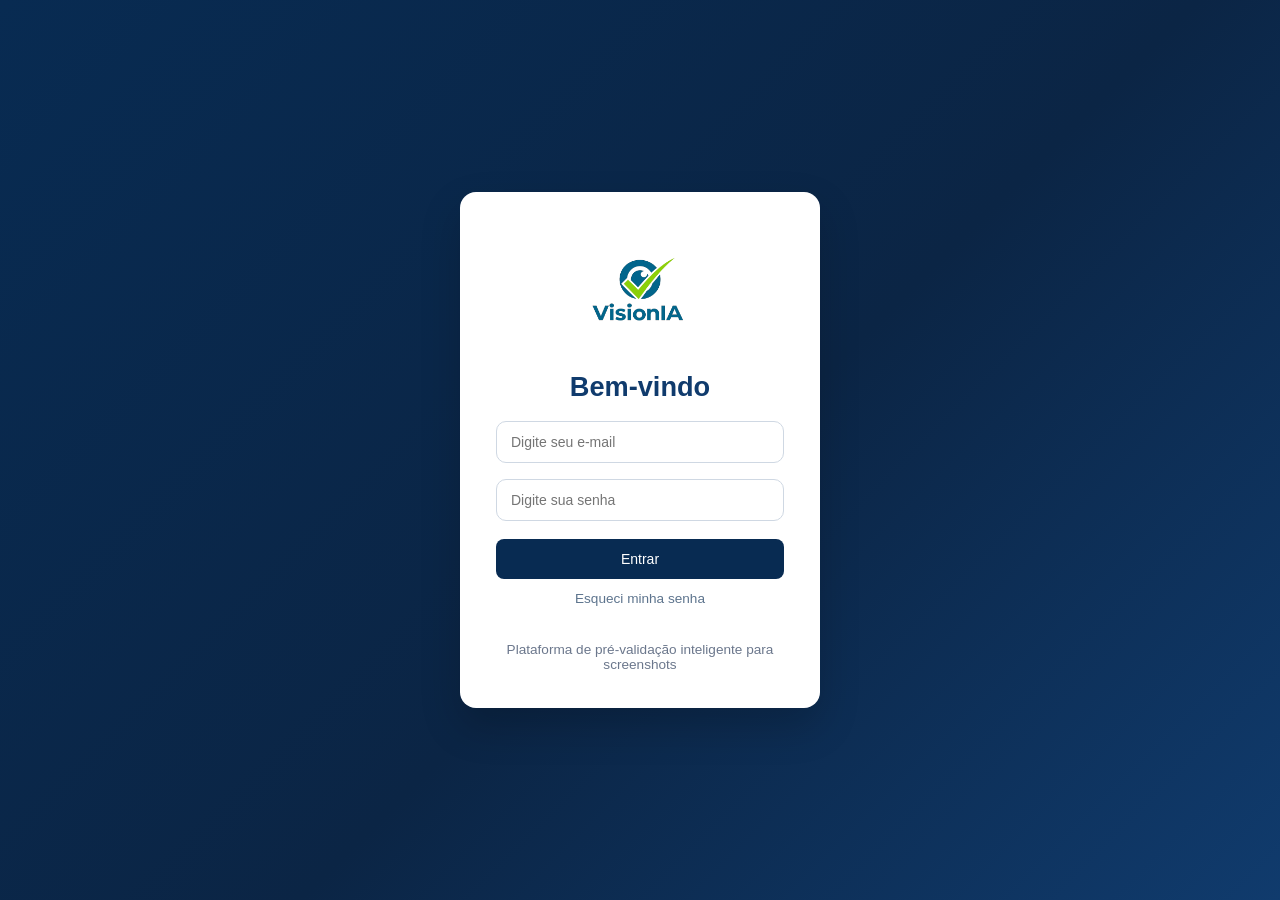
==== frontend-principal/index.html @ 695288af "feat: VisionIA" ====
<!DOCTYPE html>
<html lang="pt-BR">
<head>
  <meta charset="UTF-8" />
  <meta name="viewport" content="width=device-width, initial-scale=1.0" />
  <title>Dashboard - VisionIA</title>
  <link rel="stylesheet" href="css/style.css">
</head>
<body>

  <script>
    if (!localStorage.getItem("token")) {
      window.location.href = "login.html";
    }
  </script>

  <div class="topbar">
    <div class="topbar-left">
      <img src="assets/logo.png" class="logo-topbar" alt="Logo do VisionIA">
    </div>

    <div class="user-access" onclick="toggleMenu()">
      <div class="user-avatar" id="userAvatar">US</div>

      <div class="user-info">
        <div class="user-name" id="userName"></div>
        <div class="user-role" id="userRole"></div>
      </div>

      <div class="dropdown-menu" id="userMenu">
        <div class="dropdown-item" onclick="window.location.href='stats.html'">Estatísticas</div>
        <div class="dropdown-item" onclick="irConfig()">Configurações</div>
        <div class="dropdown-item" id="adminLink" style="display:none" onclick="window.location.href='admin.html'">Painel Admin</div>
        <div class="dropdown-item logout" onclick="logout()">Sair</div>
      </div>
    </div>
  </div>

  <div class="container">
    <div class="card">

      <div class="issue-header">
        <div>
          <div class="issue-key">GMS-1842</div>
          <div class="issue-title">Pré-validação de GMS - Avaliação de Screenshots</div>
          <span class="badge yellow">Em análise</span>
        </div>
      </div>

      <div class="section-title">Sobre o sistema</div>
      <div class="description">
        O sistema realiza uma pré-validação inteligente de screenshots GMS, identificando inconsistências visuais, ausência de elementos obrigatórios e possíveis evidências fora do padrão esperado.
      </div>

      <div class="section-title">Screenshots anexadas</div>
            <div style="margin-top: 16px; display: flex; gap: 10px; flex-wrap: wrap;">
        <button class="screenshot" onclick="abrirScreenshots()">Selecionar Screenshots</button>
        <input type="file" id="uploadScreenshots" multiple accept="image/*" style="display:none">
      </div>
      <div class="attachments" id="attachmentsPreview"></div>

      <div class="section-title">Resultado da IA</div>
      <div class="comment-box" id="resultado">
        Aguardando análise...
      </div>

      <div style="margin-top: 16px; display: flex; gap: 10px; flex-wrap: wrap;">
        <button class="button" onclick="rodarAnalise()">Rodar Pré-validação</button>
        <button class="button2" onclick="limparScreenshots()">Limpar</button>
        <input type="file" id="uploadScreenshots" multiple accept="image/*" style="display:none">
      </div>

    </div>
  </div>

  <script src="js/config.js"></script>
  <script src="js/script.js"></script>
<script src="js/stats.js"></script>
</body>
</html>
---- frontend-principal/css/style.css ----
/* =========================
   VARIÁVEIS
========================= */
:root {
  --color-primary: #082b52;
  --color-primary-hover: #0b2545;
  --color-secondary: #0d3c70;

  --color-success: #22c55e;
  --color-success-hover: #16a34a;

  --color-danger: #b42318;
  --color-danger-hover: #8f1c13;

  --color-warning: #f59e0b;
  --color-warning-bg: #fff7d6;

  --color-bg: #f4f5f7;
  --color-card: #ffffff;
  --color-text: #172b4d;
  --color-muted: #6b778c;
  --color-border: #dfe1e6;

  --shadow-soft: 0 6px 18px rgba(8, 43, 82, 0.06);
  --shadow-medium: 0 12px 30px rgba(8, 43, 82, 0.08);
  --shadow-strong: 0 18px 40px rgba(0, 0, 0, 0.18);

  --radius-sm: 10px;
  --radius-md: 14px;
  --radius-lg: 18px;

  --transition: 0.2s ease;
}

/* =========================
   RESET GLOBAL
========================= */
* {
  margin: 0;
  padding: 0;
  box-sizing: border-box;
  font-family: Arial, Helvetica, sans-serif;
}

html {
  font-size: 16px;
}

body {
  margin: 0;
  background: var(--color-bg);
  color: var(--color-text);
  font-size: 1rem;
}

/* =========================
   TOPBAR
========================= */
.topbar {
  min-height: 90px;
  background: var(--color-primary);
  display: flex;
  align-items: center;
  justify-content: space-between;
  padding: 0 30px;
}

.topbar-left {
  display: flex;
  align-items: center;
  gap: 12px;
  color: #ffffff;
  font-size: 1.3rem;
  font-weight: bold;
}

.logo-topbar {
  height: 95px;
  width: auto;
  object-fit: contain;
  display: block;
}

/* =========================
   USUÁRIO + MENU
========================= */
.user-access {
  position: relative;
  display: flex;
  align-items: center;
  gap: 10px;
  background: var(--color-secondary);
  padding: 10px 16px;
  border-radius: 12px;
  color: #ffffff;
  cursor: pointer;
  transition: background var(--transition);
}

.user-access:hover {
  background: var(--color-primary-hover);
}

.user-avatar {
  width: 38px;
  height: 38px;
  background: #6b7280;
  border-radius: 50%;
  display: flex;
  align-items: center;
  justify-content: center;
  font-weight: bold;
  color: #ffffff;
  font-size: 0.95rem;
}

.user-info {
  display: flex;
  flex-direction: column;
  line-height: 1.2;
}

.user-name {
  font-size: 13px;
  color: #ffffff;
  font-weight: 600;
}

.user-role {
  font-size: 12px;
  color: #dbeafe;
  opacity: 0.95;
}

/* MENU DROPDOWN */
.dropdown-menu {
  position: absolute;
  top: calc(100% + 8px);
  right: 0;
  min-width: 190px;
  background: #ffffff;
  border-radius: 12px;
  box-shadow: 0 10px 24px rgba(0, 0, 0, 0.18);
  opacity: 0;
  transform: translateY(-8px);
  pointer-events: none;
  transition: opacity var(--transition), transform var(--transition);
  overflow: hidden;
  z-index: 1000;
}

.dropdown-menu.active {
  opacity: 1;
  transform: translateY(0);
  pointer-events: auto;
}

.dropdown-item {
  padding: 12px 14px;
  font-size: 0.92rem;
  color: var(--color-primary);
  background: #ffffff;
  cursor: pointer;
  transition: background var(--transition);
}

.dropdown-item:hover {
  background: #f4f5f7;
}

.dropdown-item.logout {
  color: var(--color-danger);
}

/* =========================
   LAYOUT PRINCIPAL
========================= */
.container {
  width: 100%;
  max-width: 1200px;
  margin: 40px auto;
  padding: 0 20px;
  display: grid;
  gap: 24px;
}

.card,
.profile-card {
  width: 100%;
  background: var(--color-card);
  border-radius: var(--radius-lg);
  box-shadow: var(--shadow-medium);
  padding: 30px;
  border: 1px solid #e8edf3;
}

.main-content {
  display: flex;
  justify-content: center;
  padding: 30px 20px;
}

/* =========================
   CABEÇALHO DE ISSUE
========================= */
.issue-header {
  display: flex;
  justify-content: space-between;
  align-items: flex-start;
  gap: 16px;
  flex-wrap: wrap;
}

.issue-key {
  color: var(--color-primary);
  font-weight: bold;
  font-size: 1.05rem;
  margin-bottom: 6px;
}

.issue-title {
  font-size: 2rem;
  font-weight: 700;
  margin-bottom: 10px;
  color: var(--color-text);
  line-height: 1.2;
}

/* =========================
   BADGES
========================= */
.badge {
  display: inline-flex;
  align-items: center;
  padding: 6px 12px;
  border-radius: 999px;
  font-size: 0.82rem;
  font-weight: 700;
  margin-right: 8px;
  margin-bottom: 8px;
  letter-spacing: 0.01em;
  background: #dfe1e6;
  color: var(--color-text);
}

.badge.red {
  background: #ffebe6;
  color: #bf2600;
}

.badge.green {
  background: #e3fcef;
  color: #006644;
}

.badge.yellow {
  background: var(--color-warning-bg);
  color: #e7bf22;
}

/* =========================
   BOTÕES
========================= */
.btn,
.button,
.button2,
.screenshot,
.btn-green {
  border: none;
  padding: 14px 20px;
  border-radius: var(--radius-sm);
  cursor: pointer;
  font-size: 1rem;
  font-weight: bold;
  transition: background var(--transition), transform var(--transition);
}

.screenshot:hover,
.btn:hover,
.button:hover,
.button2:hover,
.btn-green:hover {
  transform: translateY(-1px);
}
.screenshot {
  background: var(--color-secondary);
  color: #ffffff;
  border: none;
}
.screenshot:hover {
  background: var(--color-secondary);
}

.button {
  background: var(--color-success);
  color: #ffffff;
}

.button:hover {
  background: var(--color-success-hover);
}

.button2 {
  background: var(--color-danger);
  color: #ffffff;
}

.button2:hover {
  background: var(--color-danger-hover);
}

.btn-green {
  background: var(--color-success);
  color: #ffffff;
}

.btn-green:hover {
  background: var(--color-success-hover);
}

.btn-login {
  width: 100%;
  background: var(--color-primary);
  color: #ffffff;
  border: none;
  padding: 12px;
  margin-top: 10px;
  border-radius: 8px;
  font-size: 14px;
  cursor: pointer;
  transition: background var(--transition), transform var(--transition);
}

.btn-login:hover {
  background: var(--color-primary-hover);
  transform: translateY(-1px);
}

.btn-register {
  width: 100%;
  background: var(--color-success);
  color: #ffffff;
  border: none;
  padding: 12px;
  margin-top: 10px;
  border-radius: 8px;
  font-size: 14px;
  cursor: pointer;
  transition: background var(--transition), transform var(--transition);
}

.btn-register:hover {
  background: var(--color-success-hover);
  transform: translateY(-1px);
}

/* =========================
   TEXTOS E BLOCOS
========================= */
.section-title {
  font-size: 1.25rem;
  font-weight: 700;
  margin: 24px 0 12px;
  color: var(--color-text);
}

.description {
  background: #fafbfc;
  border: 1px solid var(--color-border);
  border-radius: var(--radius-sm);
  padding: 16px;
  line-height: 1.7;
  font-size: 1rem;
  color: var(--color-text);
}

.small {
  font-size: 0.85rem;
  color: var(--color-muted);
  margin-top: 10px;
}

/* =========================
   SCREENSHOTS
========================= */
.attachments {
  display: grid;
  grid-template-columns: repeat(3, 1fr);
  gap: 14px;
  margin-top: 12px;
}

.attachment {
  border: 1px solid var(--color-border);
  border-radius: var(--radius-md);
  padding: 12px;
  background: #ffffff;
  box-shadow: 0 4px 12px rgba(15, 23, 42, 0.04);
  transition: transform var(--transition), box-shadow var(--transition);
}

.attachment:hover {
  transform: translateY(-2px);
  box-shadow: 0 10px 18px rgba(15, 23, 42, 0.08);
}

.attachment-name {
  font-size: 0.95rem;
  font-weight: bold;
  margin-bottom: 4px;
  color: var(--color-text);
}

.attachment-type {
  font-size: 0.85rem;
  color: var(--color-muted);
  margin-bottom: 10px;
}

.attachment img {
  width: 100%;
  max-height: 180px;
  object-fit: contain;
  border-radius: 8px;
  margin-top: 8px;
  display: block;
  background: #f4f5f7;
}

/* =========================
   RESULTADO DA IA
========================= */
.comment-box {
  margin-top: 20px;
  border: 1px solid var(--color-border);
  border-radius: 16px;
  padding: 20px;
  background: linear-gradient(180deg, #f8f9fb 0%, #f5f7fa 100%);
}

.comment-header {
  display: flex;
  align-items: center;
  gap: 10px;
  margin-bottom: 14px;
  flex-wrap: wrap;
}

.bot {
  width: 38px;
  height: 38px;
  background: #0b2545;
  color: #ffffff;
  border-radius: 50%;
  display: flex;
  align-items: center;
  justify-content: center;
  font-weight: bold;
}

.status-item {
  border: 1px solid #e5e7eb;
  background: #ffffff;
  border-radius: 12px;
  padding: 14px;
  margin-bottom: 12px;
  font-size: 0.98rem;
  line-height: 1.7;
  color: var(--color-text);
}

.status-item.ok {
  border-left: 5px solid #36b37e;
}

.status-item.fail {
  border-left: 5px solid #de350b;
}

.status-item.warn {
  border-left: 5px solid #ffab00;
}

.progress-wrapper {
  background: #dfe1e6;
  height: 8px;
  border-radius: 4px;
  margin-top: 10px;
  overflow: hidden;
}

.progress-bar {
  height: 8px;
  width: 0%;
  background: #0b2545;
  border-radius: 4px;
  transition: width 0.3s ease;
}

/* =========================
   LOGIN
========================= */
.login-page {
  margin: 0;
  background: linear-gradient(135deg, #082b52, #0b2545 55%, #103b6d);
  min-height: 100vh;
  display: flex;
  align-items: center;
  justify-content: center;
  padding: 20px;
}

.login-container {
  background: #ffffff;
  padding: 36px;
  border-radius: 16px;
  width: 100%;
  max-width: 360px;
  box-shadow: var(--shadow-strong);
  text-align: center;
}

.logo-login {
  width: 200px;
  display: block;
  margin: 0 auto 10px;
}

.login-container h2 {
  margin: 8px 0 10px;
  color: #103b6d;
  font-size: 1.7rem;
}

.login-container input,
.input-group input {
  width: 100%;
  padding: 12px 14px;
  border-radius: 10px;
  border: 1px solid #cfd8e3;
  font-size: 14px;
  background: #ffffff;
  transition: border-color var(--transition), box-shadow var(--transition);
}

.login-container input {
  margin: 8px 0;
}

.login-container input:focus,
.input-group input:focus {
  border-color: var(--color-primary);
  box-shadow: 0 0 0 3px rgba(8, 43, 82, 0.12);
  outline: none;
}

.loading {
  display: none;
  font-size: 12px;
  color: var(--color-primary);
  margin-top: 10px;
}

.error-box {
  color: var(--color-danger);
  font-size: 12px;
  margin-top: 10px;
  min-height: 16px;
}

.forgot-password {
  display: block;
  margin-top: 12px;
  font-size: 0.85rem;
  color: var(--color-primary);
  opacity: 0.65;
  text-decoration: none;
  transition: opacity var(--transition);
}

.forgot-password:hover {
  opacity: 1;
  text-decoration: underline;
}



/* =========================
   CONFIGURAÇÃO / CADASTRO
========================= */
.profile-header {
  display: flex;
  justify-content: space-between;
  align-items: center;
  gap: 20px;
  margin-bottom: 30px;
}

.profile-header h2 {
  font-size: 1.7rem;
  color: var(--color-primary);
}

.section {
  margin-bottom: 30px;
}

.section h3 {
  font-size: 18px;
  color: var(--color-text);
  margin-bottom: 12px;
}

.section button {
  margin-top: 15px;
}

.form-grid {
  display: grid;
  grid-template-columns: repeat(auto-fit, minmax(260px, 420px));
  gap: 20px;
  justify-content: start;
  align-items: start;
}

.input-group {
  display: flex;
  flex-direction: column;
  max-width: 420px;
}

.label-line {
  display: flex;
  justify-content: space-between;
  align-items: center;
  gap: 20px;
  margin-bottom: 12px;
}

.input-group label {
  font-size: 16px;
  color: #333333;
  font-weight: 600;
}

.edit-text {
  font-size: 12px;
  color: var(--color-primary);
  font-weight: 600;
  cursor: pointer;
}

.edit-text:hover {
  text-decoration: underline;
}

.actions {
  margin-top: 30px;
  display: flex;
  gap: 12px;
  flex-wrap: wrap;
}

.checkbox {
  display: flex;
  align-items: center;
  gap: 10px;
  margin-top: 10px;
}

.password-rules {
  margin-top: 10px;
  padding: 10px 12px;
  border: 1px solid var(--color-border);
  border-radius: 10px;
  background: #f8fafc;
}

.rule-item {
  font-size: 0.9rem;
  color: #6b7280;
  margin-bottom: 6px;
  transition: 0.2s ease;
}

.rule-item:last-child {
  margin-bottom: 0;
}

.rule-item.valid {
  color: #166534;
  font-weight: 600;
}

.rule-item.invalid {
  color: #b42318;
}

/* =========================
   RESPONSIVO
========================= */
@media (max-width: 1100px) {
  .attachments {
    grid-template-columns: repeat(2, 1fr);
  }

  .issue-title {
    font-size: 1.6rem;
  }
}

@media (max-width: 768px) {
  .topbar {
    flex-direction: column;
    align-items: flex-start;
    gap: 12px;
    padding: 14px;
  }

  .topbar-left {
    font-size: 1.15rem;
  }

  .logo-topbar {
    height: 42px;
  }

  .user-access {
    width: 100%;
  }

  .attachments {
    grid-template-columns: 1fr;
  }

  .container {
    padding: 0 14px;
    margin: 24px auto;
  }

  .card,
  .profile-card {
    padding: 20px;
  }

  .profile-header {
    flex-direction: column;
    align-items: flex-start;
  }

  .form-grid {
    grid-template-columns: 1fr;
  }

  .label-line {
    flex-direction: column;
    align-items: flex-start;
    gap: 8px;
  }

  .main-content {
    padding: 20px 14px;
  }

  .login-container {
    max-width: 340px;
    padding: 28px;
  }

  .logo-login {
    width: 170px;
  }

  @media (max-width: 768px) {
  .settings-grid {
    grid-template-columns: 1fr;
    }
  }
}

.settings-grid {
  display: grid;
  grid-template-columns: repeat(auto-fit, minmax(280px, 360px));
  gap: 16px;
  align-items: start;
}

.settings-card {
  background: #f8fafc;
  border: 1px solid var(--color-border);
  border-radius: 12px;
  padding: 14px 16px;
}

.settings-card h4 {
  font-size: 1rem;
  color: var(--color-primary);
  margin-bottom: 8px;
}

.feedback-textarea {
  width: 100%;
  min-height: 120px;
  padding: 12px 14px;
  border-radius: 10px;
  border: 1px solid #cfd8e3;
  font-size: 14px;
  resize: vertical;
  background: #ffffff;
  transition: border-color 0.2s ease, box-shadow 0.2s ease;
}

.feedback-textarea:focus {
  border-color: var(--color-primary);
  box-shadow: 0 0 0 3px rgba(8, 43, 82, 0.12);
  outline: none;
}
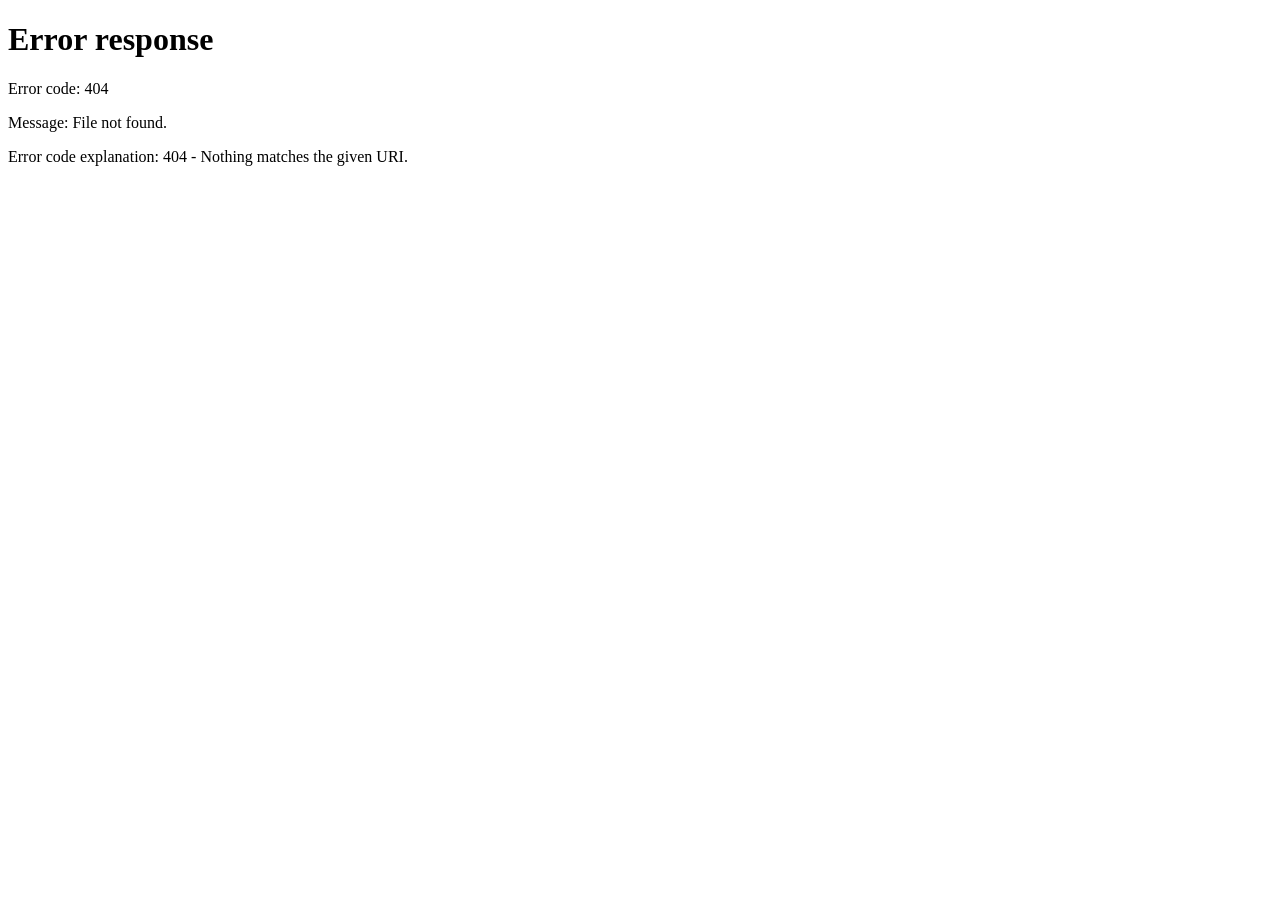
==== commit 2f280e44: "Remove extensao html das rotas do frontend" ====
--- a/frontend-principal/index.html
+++ b/frontend-principal/index.html
@@ -10,7 +10,7 @@
 
   <script>
     if (!localStorage.getItem("token")) {
-      window.location.href = "login.html";
+      window.location.href = "/login";
     }
   </script>
 
